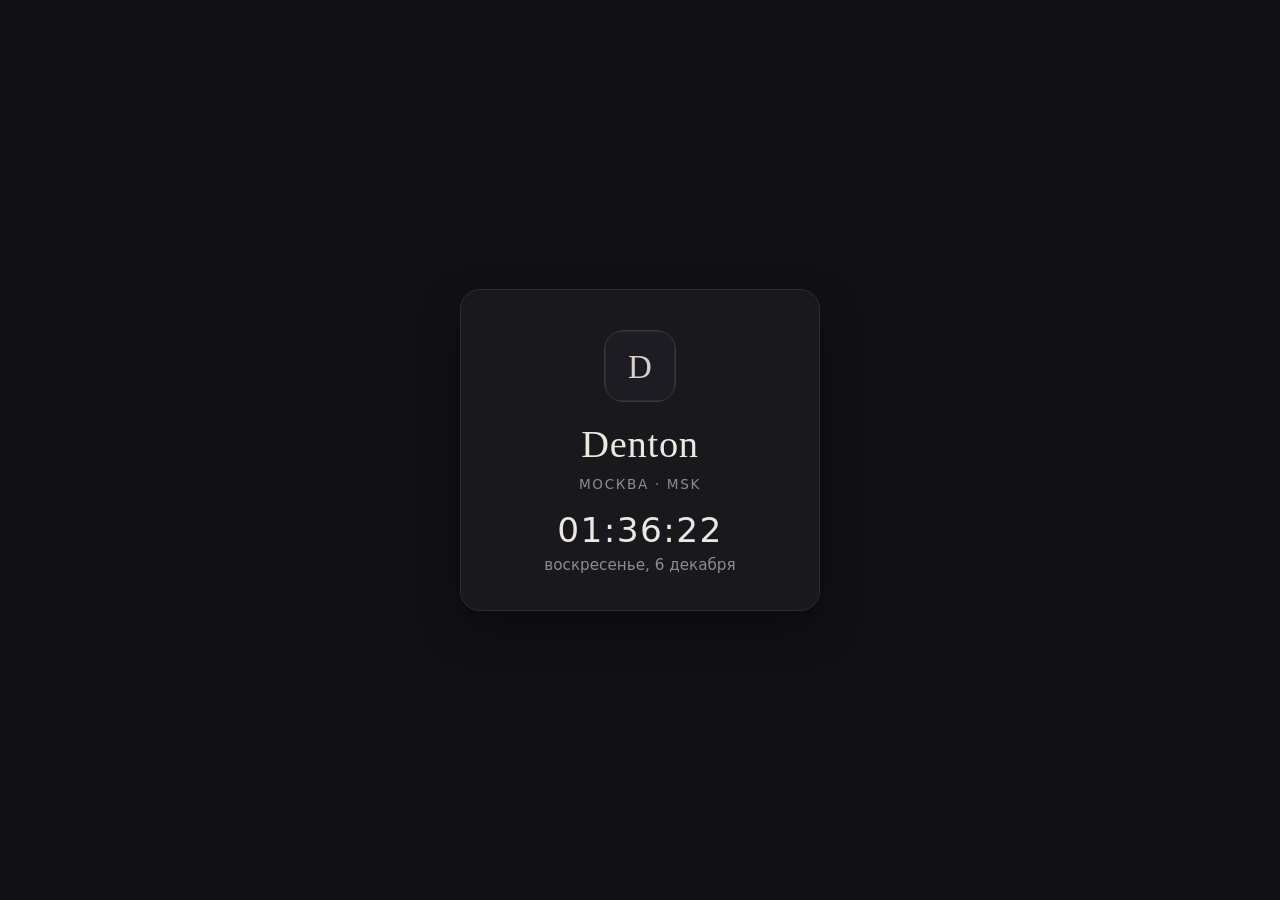
==== index.html @ 4a46125f "Initial: one-page site" ====
<!DOCTYPE html>
<html lang="ru">
  <head>
    <meta charset="utf-8" />
    <meta name="viewport" content="width=device-width, initial-scale=1" />
    <meta name="theme-color" content="#111114" />
    <meta name="description" content="Denton — визитка" />
    <title>Denton</title>
    <link rel="icon" href="assets/favicon.svg" type="image/svg+xml" />
    <link rel="stylesheet" href="styles.css" />
  </head>
  <body>
    <main class="card">
      <img class="avatar" src="assets/avatar.svg" alt="" width="72" height="72" />
      <h1>Denton</h1>
      <p class="label">Москва · MSK</p>
      <p class="time" id="msk-time" aria-live="polite">—</p>
      <p class="date" id="msk-date"></p>
      <noscript>
        <p class="hint">Включите JavaScript, чтобы видеть текущее время.</p>
      </noscript>
    </main>
    <script>
      (function () {
        var timeEl = document.getElementById("msk-time");
        var dateEl = document.getElementById("msk-date");
        var zone = "Europe/Moscow";

        function tick() {
          var now = new Date();
          timeEl.textContent = new Intl.DateTimeFormat("ru-RU", {
            timeZone: zone,
            hour: "2-digit",
            minute: "2-digit",
            second: "2-digit",
            hour12: false,
          }).format(now);
          dateEl.textContent = new Intl.DateTimeFormat("ru-RU", {
            timeZone: zone,
            weekday: "long",
            day: "numeric",
            month: "long",
          }).format(now);
        }

        tick();
        setInterval(tick, 1000);
      })();
    </script>
  </body>
</html>
---- styles.css ----
:root {
  color-scheme: dark;
  --bg: #111114;
  --card: #18181d;
  --border: #2c2c34;
  --text: #ece8e1;
  --muted: #8d8b93;
  --shadow: 0 18px 40px rgba(0, 0, 0, 0.35);
}

*,
*::before,
*::after {
  box-sizing: border-box;
}

html {
  height: 100%;
}

body {
  display: flex;
  align-items: center;
  justify-content: center;
  margin: 0;
  min-height: 100%;
  min-height: 100dvh;
  padding: 24px;
  font-family: "Segoe UI", system-ui, -apple-system, sans-serif;
  background: var(--bg);
  color: var(--text);
  -webkit-text-size-adjust: 100%;
}

.card {
  width: min(100%, 360px);
  padding: 40px 32px 36px;
  text-align: center;
  background: var(--card);
  border: 1px solid var(--border);
  border-radius: 20px;
  box-shadow: var(--shadow);
}

.avatar {
  display: block;
  width: 72px;
  height: 72px;
  margin: 0 auto 20px;
  border-radius: 20px;
}

h1 {
  margin: 0;
  font-family: Georgia, "Times New Roman", serif;
  font-size: clamp(2rem, 6vw, 2.4rem);
  font-weight: 500;
  letter-spacing: 0.02em;
}

.label {
  margin: 10px 0 0;
  color: var(--muted);
  font-size: 0.85rem;
  letter-spacing: 0.12em;
  text-transform: uppercase;
}

.time {
  margin: 18px 0 0;
  font-size: clamp(1.8rem, 7vw, 2.15rem);
  font-variant-numeric: tabular-nums;
  letter-spacing: 0.04em;
}

.date {
  margin: 6px 0 0;
  color: var(--muted);
  font-size: 0.95rem;
}

.hint {
  margin: 16px 0 0;
  color: var(--muted);
  font-size: 0.85rem;
}

@media (max-width: 420px) {
  body {
    padding: 16px;
    align-items: stretch;
  }

  .card {
    width: 100%;
    margin-block: auto;
    padding: 32px 20px 28px;
  }
}
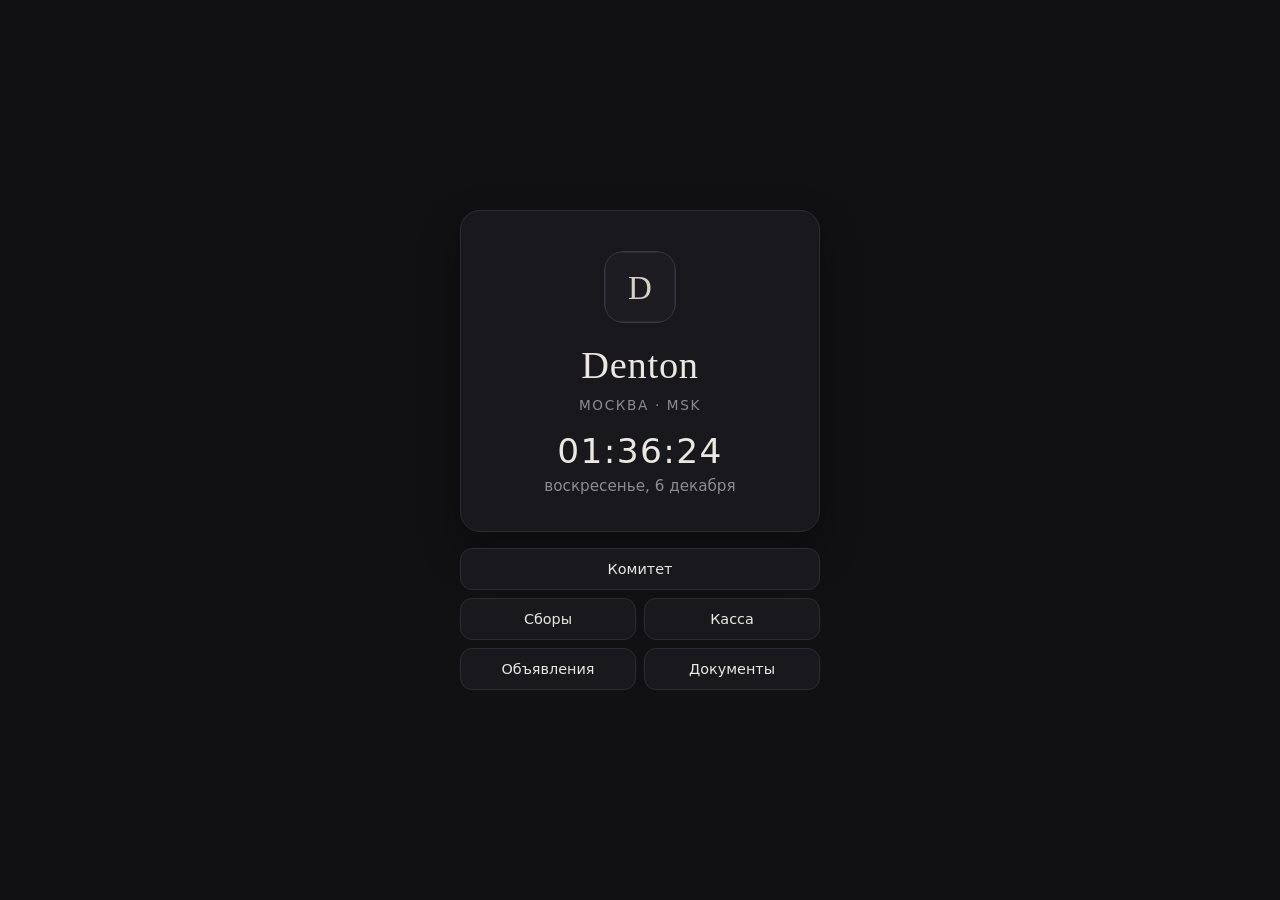
==== commit f70d8802: "Add a parent committee workspace while keeping the home card unchanged. Co-authored-by: Cursor <curs" ====
--- a/index.html
+++ b/index.html
@@ -10,16 +10,25 @@
     <link rel="stylesheet" href="styles.css" />
   </head>
   <body>
-    <main class="card">
-      <img class="avatar" src="assets/avatar.svg" alt="" width="72" height="72" />
-      <h1>Denton</h1>
-      <p class="label">Москва · MSK</p>
-      <p class="time" id="msk-time" aria-live="polite">—</p>
-      <p class="date" id="msk-date"></p>
-      <noscript>
-        <p class="hint">Включите JavaScript, чтобы видеть текущее время.</p>
-      </noscript>
-    </main>
+    <div class="home">
+      <main class="card">
+        <img class="avatar" src="assets/avatar.svg" alt="" width="72" height="72" />
+        <h1>Denton</h1>
+        <p class="label">Москва · MSK</p>
+        <p class="time" id="msk-time" aria-live="polite">—</p>
+        <p class="date" id="msk-date"></p>
+        <noscript>
+          <p class="hint">Включите JavaScript, чтобы видеть текущее время.</p>
+        </noscript>
+      </main>
+      <nav class="home-links" aria-label="Родительский комитет">
+        <a href="committee/#dashboard">Комитет</a>
+        <a href="committee/#sbor">Сборы</a>
+        <a href="committee/#kassa">Касса</a>
+        <a href="committee/#news">Объявления</a>
+        <a href="committee/#docs">Документы</a>
+      </nav>
+    </div>
     <script>
       (function () {
         var timeEl = document.getElementById("msk-time");
--- a/styles.css
+++ b/styles.css
@@ -5,6 +5,10 @@
   --border: #2c2c34;
   --text: #ece8e1;
   --muted: #8d8b93;
+  --accent: #d8d0c4;
+  --good: #8fbf9f;
+  --warn: #d4b562;
+  --bad: #c98989;
   --shadow: 0 18px 40px rgba(0, 0, 0, 0.35);
 }
 
@@ -32,6 +36,14 @@
   -webkit-text-size-adjust: 100%;
 }
 
+.home {
+  display: flex;
+  flex-direction: column;
+  align-items: stretch;
+  gap: 16px;
+  width: min(100%, 360px);
+}
+
 .card {
   width: min(100%, 360px);
   padding: 40px 32px 36px;
@@ -40,6 +52,10 @@
   border: 1px solid var(--border);
   border-radius: 20px;
   box-shadow: var(--shadow);
+}
+
+.home .card {
+  width: 100%;
 }
 
 .avatar {
@@ -50,7 +66,7 @@
   border-radius: 20px;
 }
 
-h1 {
+.card h1 {
   margin: 0;
   font-family: Georgia, "Times New Roman", serif;
   font-size: clamp(2rem, 6vw, 2.4rem);
@@ -85,6 +101,318 @@
   font-size: 0.85rem;
 }
 
+.home-links {
+  display: grid;
+  grid-template-columns: 1fr 1fr;
+  gap: 8px;
+}
+
+.home-links a {
+  display: block;
+  padding: 12px 10px;
+  color: var(--text);
+  text-align: center;
+  text-decoration: none;
+  background: var(--card);
+  border: 1px solid var(--border);
+  border-radius: 12px;
+  font-size: 0.9rem;
+}
+
+.home-links a:hover,
+.home-links a:focus-visible {
+  border-color: #4a4954;
+  outline: none;
+}
+
+.home-links a:first-child {
+  grid-column: 1 / -1;
+}
+
+body.app {
+  display: block;
+  align-items: stretch;
+  padding: 0;
+}
+
+.app-shell {
+  width: min(100%, 880px);
+  margin: 0 auto;
+  padding: 20px 16px 48px;
+}
+
+.app-header {
+  display: flex;
+  align-items: baseline;
+  gap: 12px;
+  flex-wrap: wrap;
+}
+
+.brand {
+  color: var(--accent);
+  font-family: Georgia, "Times New Roman", serif;
+  font-size: 1.35rem;
+  text-decoration: none;
+}
+
+.app-title {
+  margin: 0;
+  color: var(--muted);
+  font-size: 0.85rem;
+  letter-spacing: 0.08em;
+  text-transform: uppercase;
+}
+
+.who {
+  margin-left: auto;
+  color: var(--muted);
+  font-size: 0.85rem;
+}
+
+.app-nav {
+  display: flex;
+  gap: 6px;
+  margin: 16px 0 20px;
+  overflow-x: auto;
+  padding-bottom: 2px;
+}
+
+.app-nav a {
+  flex: 0 0 auto;
+  padding: 8px 12px;
+  color: var(--muted);
+  text-decoration: none;
+  border: 1px solid transparent;
+  border-radius: 999px;
+  font-size: 0.88rem;
+}
+
+.app-nav a.active,
+.app-nav a:hover {
+  color: var(--text);
+  border-color: var(--border);
+  background: var(--card);
+}
+
+.app-main h1,
+.app-main h2 {
+  margin: 0 0 12px;
+  font-family: Georgia, "Times New Roman", serif;
+  font-weight: 500;
+}
+
+.app-main h1 {
+  font-size: 1.7rem;
+}
+
+.app-main h2 {
+  font-size: 1.15rem;
+}
+
+.muted,
+.note {
+  color: var(--muted);
+  font-size: 0.92rem;
+}
+
+.note {
+  margin: 0 0 16px;
+}
+
+.grid {
+  display: grid;
+  grid-template-columns: repeat(auto-fit, minmax(180px, 1fr));
+  gap: 10px;
+  margin: 0 0 20px;
+}
+
+.panel,
+.item {
+  background: var(--card);
+  border: 1px solid var(--border);
+  border-radius: 16px;
+}
+
+.panel {
+  padding: 16px;
+}
+
+.panel .k {
+  margin: 0;
+  color: var(--muted);
+  font-size: 0.78rem;
+  letter-spacing: 0.08em;
+  text-transform: uppercase;
+}
+
+.panel .v {
+  margin: 8px 0 0;
+  font-size: 1.35rem;
+  font-variant-numeric: tabular-nums;
+}
+
+.list {
+  display: grid;
+  gap: 10px;
+}
+
+.item {
+  padding: 14px 16px;
+}
+
+.item h3 {
+  margin: 0 0 6px;
+  font-size: 1.02rem;
+}
+
+.row {
+  display: flex;
+  justify-content: space-between;
+  gap: 12px;
+  align-items: center;
+}
+
+.form {
+  display: grid;
+  gap: 10px;
+  margin: 0 0 20px;
+}
+
+.form-row {
+  display: grid;
+  grid-template-columns: 1fr 1fr;
+  gap: 10px;
+}
+
+label {
+  display: grid;
+  gap: 6px;
+  color: var(--muted);
+  font-size: 0.82rem;
+}
+
+input,
+select,
+textarea,
+button {
+  font: inherit;
+  color: var(--text);
+}
+
+input,
+select,
+textarea {
+  width: 100%;
+  padding: 10px 12px;
+  background: #121216;
+  border: 1px solid var(--border);
+  border-radius: 10px;
+}
+
+textarea {
+  min-height: 90px;
+  resize: vertical;
+}
+
+button,
+.btn {
+  display: inline-flex;
+  justify-content: center;
+  align-items: center;
+  padding: 10px 14px;
+  color: #111114;
+  background: var(--accent);
+  border: 0;
+  border-radius: 10px;
+  cursor: pointer;
+  text-decoration: none;
+}
+
+button.ghost,
+a.ghost {
+  color: var(--text);
+  background: transparent;
+  border: 1px solid var(--border);
+}
+
+button.danger {
+  color: var(--text);
+  background: transparent;
+  border: 1px solid #5a3d3d;
+}
+
+.badge {
+  display: inline-block;
+  padding: 2px 8px;
+  border-radius: 999px;
+  font-size: 0.75rem;
+}
+
+.badge.paid {
+  color: var(--good);
+  background: #1c2a22;
+}
+
+.badge.partial {
+  color: var(--warn);
+  background: #2a2618;
+}
+
+.badge.unpaid {
+  color: var(--bad);
+  background: #2a1c1c;
+}
+
+.badge.role {
+  color: var(--accent);
+  background: #222228;
+}
+
+.progress {
+  height: 6px;
+  margin: 10px 0 0;
+  background: #121216;
+  border-radius: 99px;
+  overflow: hidden;
+}
+
+.progress > span {
+  display: block;
+  height: 100%;
+  background: #7d9a86;
+}
+
+.banner {
+  margin: 0 0 16px;
+  padding: 10px 12px;
+  color: var(--muted);
+  background: #1a1a20;
+  border: 1px solid var(--border);
+  border-radius: 12px;
+  font-size: 0.85rem;
+}
+
+.code-box {
+  margin: 8px 0 0;
+  padding: 12px;
+  font-family: ui-monospace, Consolas, monospace;
+  font-size: 1.2rem;
+  letter-spacing: 0.12em;
+  text-align: center;
+  background: #121216;
+  border-radius: 10px;
+}
+
+.error {
+  color: var(--bad);
+  font-size: 0.9rem;
+}
+
+.stack {
+  display: grid;
+  gap: 16px;
+}
+
 @media (max-width: 420px) {
   body {
     padding: 16px;
@@ -96,4 +424,12 @@
     margin-block: auto;
     padding: 32px 20px 28px;
   }
-}
+
+  .home .card {
+    margin-block: 0;
+  }
+
+  .form-row {
+    grid-template-columns: 1fr;
+  }
+}
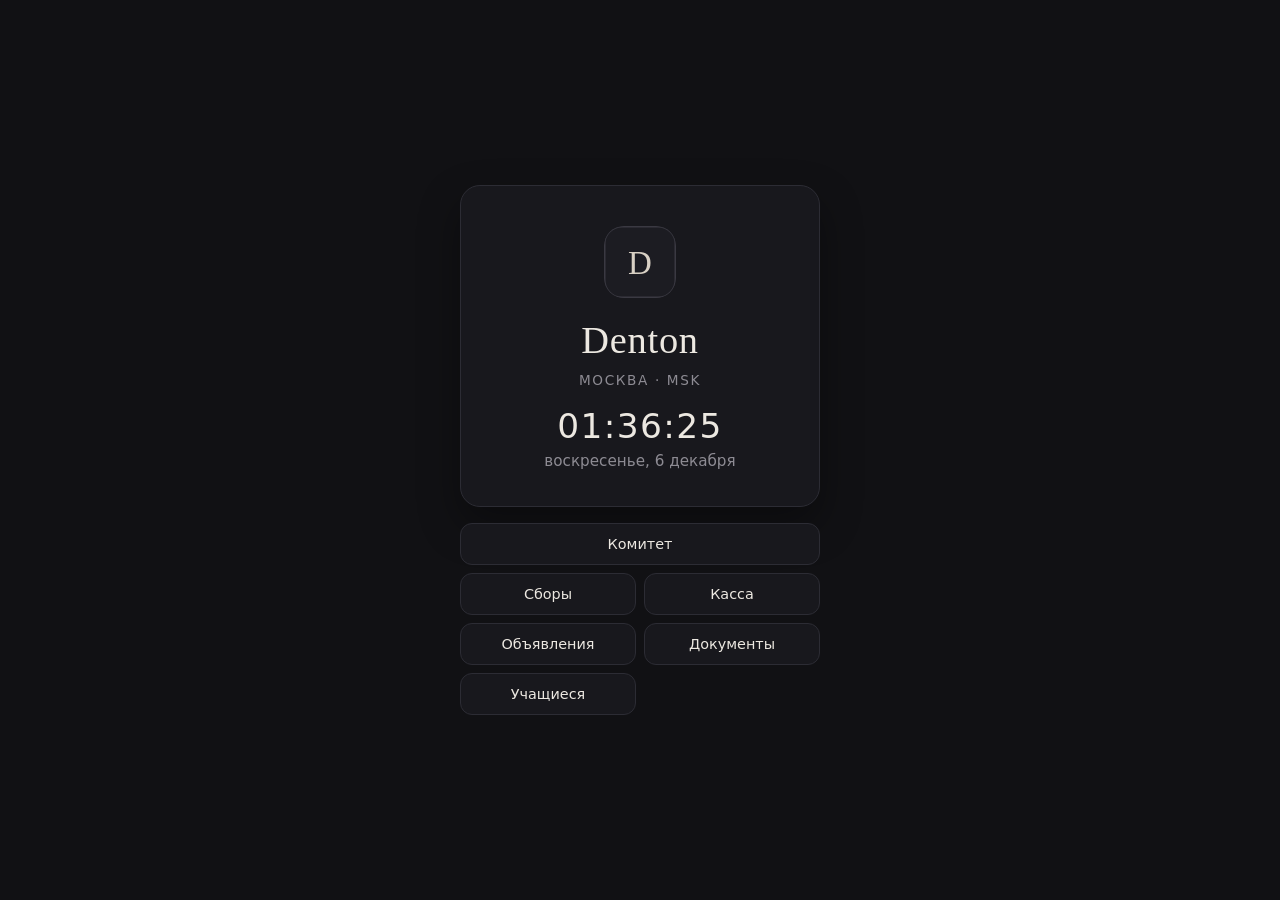
==== commit 60884e2b: "Add a students list, child birthday, and chair-only parent phone. Co-authored-by: Cursor <cursoragen" ====
--- a/index.html
+++ b/index.html
@@ -27,6 +27,7 @@
         <a href="committee/#kassa">Касса</a>
         <a href="committee/#news">Объявления</a>
         <a href="committee/#docs">Документы</a>
+        <a href="committee/#students">Учащиеся</a>
       </nav>
     </div>
     <script>
--- a/styles.css
+++ b/styles.css
@@ -265,6 +265,23 @@
   font-size: 1.02rem;
 }
 
+.role-form {
+  display: flex;
+  flex-wrap: wrap;
+  gap: 8px;
+  align-items: center;
+  margin: 0;
+}
+
+.role-form select {
+  width: auto;
+  min-width: 170px;
+}
+
+.role-form button {
+  padding: 10px 12px;
+}
+
 .row {
   display: flex;
   justify-content: space-between;
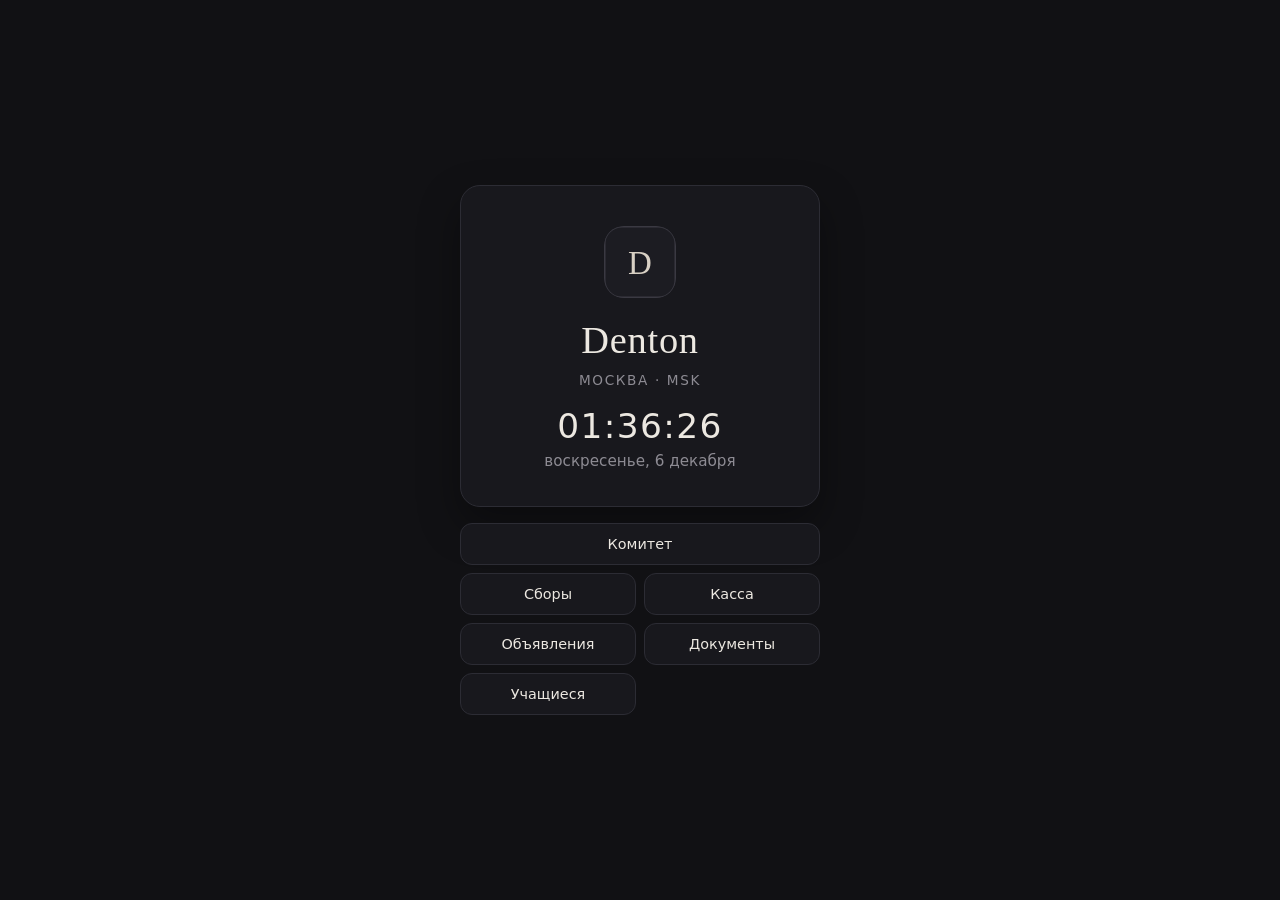
==== commit c8179ba5: "Adapt the whole interface for a vertical phone screen. Co-authored-by: Cursor <cursoragent@cursor.co" ====
--- a/index.html
+++ b/index.html
@@ -2,7 +2,7 @@
 <html lang="ru">
   <head>
     <meta charset="utf-8" />
-    <meta name="viewport" content="width=device-width, initial-scale=1" />
+    <meta name="viewport" content="width=device-width, initial-scale=1, viewport-fit=cover" />
     <meta name="theme-color" content="#111114" />
     <meta name="description" content="Denton — визитка" />
     <title>Denton</title>
--- a/styles.css
+++ b/styles.css
@@ -20,6 +20,7 @@
 
 html {
   height: 100%;
+  overflow-x: hidden;
 }
 
 body {
@@ -29,10 +30,12 @@
   margin: 0;
   min-height: 100%;
   min-height: 100dvh;
-  padding: 24px;
+  padding: 16px;
+  padding: max(12px, env(safe-area-inset-top)) max(16px, env(safe-area-inset-right)) max(16px, env(safe-area-inset-bottom)) max(16px, env(safe-area-inset-left));
   font-family: "Segoe UI", system-ui, -apple-system, sans-serif;
   background: var(--bg);
   color: var(--text);
+  overflow-x: hidden;
   -webkit-text-size-adjust: 100%;
 }
 
@@ -40,13 +43,13 @@
   display: flex;
   flex-direction: column;
   align-items: stretch;
-  gap: 16px;
-  width: min(100%, 360px);
+  gap: 12px;
+  width: min(100%, 420px);
 }
 
 .card {
-  width: min(100%, 360px);
-  padding: 40px 32px 36px;
+  width: 100%;
+  padding: 32px 20px 28px;
   text-align: center;
   background: var(--card);
   border: 1px solid var(--border);
@@ -103,20 +106,23 @@
 
 .home-links {
   display: grid;
-  grid-template-columns: 1fr 1fr;
+  grid-template-columns: 1fr;
   gap: 8px;
 }
 
 .home-links a {
-  display: block;
-  padding: 12px 10px;
+  display: flex;
+  align-items: center;
+  justify-content: center;
+  min-height: 48px;
+  padding: 12px 14px;
   color: var(--text);
   text-align: center;
   text-decoration: none;
   background: var(--card);
   border: 1px solid var(--border);
   border-radius: 12px;
-  font-size: 0.9rem;
+  font-size: 1rem;
 }
 
 .home-links a:hover,
@@ -125,10 +131,6 @@
   outline: none;
 }
 
-.home-links a:first-child {
-  grid-column: 1 / -1;
-}
-
 body.app {
   display: block;
   align-items: stretch;
@@ -138,14 +140,18 @@
 .app-shell {
   width: min(100%, 880px);
   margin: 0 auto;
-  padding: 20px 16px 48px;
+  padding: 12px 14px 32px;
+  padding-top: max(12px, env(safe-area-inset-top));
+  padding-right: max(14px, env(safe-area-inset-right));
+  padding-bottom: max(28px, env(safe-area-inset-bottom));
+  padding-left: max(14px, env(safe-area-inset-left));
 }
 
 .app-header {
   display: flex;
-  align-items: baseline;
-  gap: 12px;
-  flex-wrap: wrap;
+  flex-direction: column;
+  align-items: stretch;
+  gap: 6px;
 }
 
 .brand {
@@ -164,27 +170,38 @@
 }
 
 .who {
+  display: flex;
+  flex-wrap: wrap;
+  align-items: center;
+  gap: 8px;
+  color: var(--muted);
+  font-size: 0.9rem;
+}
+
+.who button {
   margin-left: auto;
-  color: var(--muted);
-  font-size: 0.85rem;
 }
 
 .app-nav {
   display: flex;
-  gap: 6px;
-  margin: 16px 0 20px;
-  overflow-x: auto;
-  padding-bottom: 2px;
+  flex-wrap: wrap;
+  gap: 8px;
+  margin: 14px 0 18px;
 }
 
 .app-nav a {
-  flex: 0 0 auto;
-  padding: 8px 12px;
-  color: var(--muted);
+  flex: 1 1 calc(50% - 8px);
+  display: flex;
+  align-items: center;
+  justify-content: center;
+  min-height: 42px;
+  padding: 10px 12px;
+  color: var(--muted);
+  text-align: center;
   text-decoration: none;
-  border: 1px solid transparent;
-  border-radius: 999px;
-  font-size: 0.88rem;
+  border: 1px solid var(--border);
+  border-radius: 12px;
+  font-size: 0.92rem;
 }
 
 .app-nav a.active,
@@ -202,7 +219,7 @@
 }
 
 .app-main h1 {
-  font-size: 1.7rem;
+  font-size: 1.45rem;
 }
 
 .app-main h2 {
@@ -221,7 +238,7 @@
 
 .grid {
   display: grid;
-  grid-template-columns: repeat(auto-fit, minmax(180px, 1fr));
+  grid-template-columns: 1fr;
   gap: 10px;
   margin: 0 0 20px;
 }
@@ -257,7 +274,9 @@
 }
 
 .item {
-  padding: 14px 16px;
+  min-width: 0;
+  padding: 14px;
+  overflow-wrap: anywhere;
 }
 
 .item h3 {
@@ -266,27 +285,24 @@
 }
 
 .role-form {
-  display: flex;
-  flex-wrap: wrap;
+  display: grid;
+  grid-template-columns: 1fr;
   gap: 8px;
-  align-items: center;
-  margin: 0;
-}
-
-.role-form select {
-  width: auto;
-  min-width: 170px;
-}
-
+  width: 100%;
+  margin: 10px 0 0;
+}
+
+.role-form select,
 .role-form button {
-  padding: 10px 12px;
+  width: 100%;
 }
 
 .row {
   display: flex;
-  justify-content: space-between;
-  gap: 12px;
-  align-items: center;
+  flex-direction: column;
+  justify-content: flex-start;
+  align-items: stretch;
+  gap: 10px;
 }
 
 .form {
@@ -297,7 +313,7 @@
 
 .form-row {
   display: grid;
-  grid-template-columns: 1fr 1fr;
+  grid-template-columns: 1fr;
   gap: 10px;
 }
 
@@ -320,10 +336,12 @@
 select,
 textarea {
   width: 100%;
-  padding: 10px 12px;
+  max-width: 100%;
+  padding: 12px;
   background: #121216;
   border: 1px solid var(--border);
   border-radius: 10px;
+  font-size: 16px;
 }
 
 textarea {
@@ -336,11 +354,13 @@
   display: inline-flex;
   justify-content: center;
   align-items: center;
-  padding: 10px 14px;
+  width: 100%;
+  min-height: 44px;
+  padding: 12px 14px;
   color: #111114;
   background: var(--accent);
   border: 0;
-  border-radius: 10px;
+  border-radius: 12px;
   cursor: pointer;
   text-decoration: none;
 }
@@ -413,9 +433,10 @@
   margin: 8px 0 0;
   padding: 12px;
   font-family: ui-monospace, Consolas, monospace;
-  font-size: 1.2rem;
-  letter-spacing: 0.12em;
+  font-size: 1.05rem;
+  letter-spacing: 0.08em;
   text-align: center;
+  overflow-wrap: anywhere;
   background: #121216;
   border-radius: 10px;
 }
@@ -430,23 +451,109 @@
   gap: 16px;
 }
 
-@media (max-width: 420px) {
+@media (min-width: 720px) {
   body {
-    padding: 16px;
-    align-items: stretch;
+    padding: 24px;
+  }
+
+  .home {
+    width: min(100%, 360px);
+    gap: 16px;
   }
 
   .card {
+    width: min(100%, 360px);
+    padding: 40px 32px 36px;
+  }
+
+  .home .card {
     width: 100%;
-    margin-block: auto;
-    padding: 32px 20px 28px;
-  }
-
-  .home .card {
-    margin-block: 0;
+  }
+
+  .home-links {
+    grid-template-columns: 1fr 1fr;
+  }
+
+  .home-links a {
+    min-height: 0;
+    font-size: 0.9rem;
+  }
+
+  .home-links a:first-child {
+    grid-column: 1 / -1;
+  }
+
+  .app-shell {
+    padding: 20px 16px 48px;
+  }
+
+  .app-header {
+    flex-direction: row;
+    align-items: baseline;
+    flex-wrap: wrap;
+    gap: 12px;
+  }
+
+  .who {
+    margin-left: auto;
+    width: auto;
+  }
+
+  .app-nav {
+    flex-wrap: nowrap;
+    overflow-x: auto;
+    gap: 6px;
+  }
+
+  .app-nav a {
+    flex: 0 0 auto;
+    min-height: 0;
+    padding: 8px 12px;
+    border-color: transparent;
+    border-radius: 999px;
+    font-size: 0.88rem;
+  }
+
+  .app-main h1 {
+    font-size: 1.7rem;
+  }
+
+  .grid {
+    grid-template-columns: repeat(auto-fit, minmax(180px, 1fr));
+  }
+
+  .row {
+    flex-direction: row;
+    justify-content: space-between;
+    align-items: center;
   }
 
   .form-row {
-    grid-template-columns: 1fr;
-  }
-}
+    grid-template-columns: 1fr 1fr;
+  }
+
+  .role-form {
+    display: flex;
+    flex-wrap: wrap;
+    align-items: center;
+    width: auto;
+    margin: 0;
+  }
+
+  .role-form select {
+    width: auto;
+    min-width: 170px;
+  }
+
+  .role-form button,
+  button,
+  .btn {
+    width: auto;
+  }
+
+  input,
+  select,
+  textarea {
+    padding: 10px 12px;
+  }
+}
